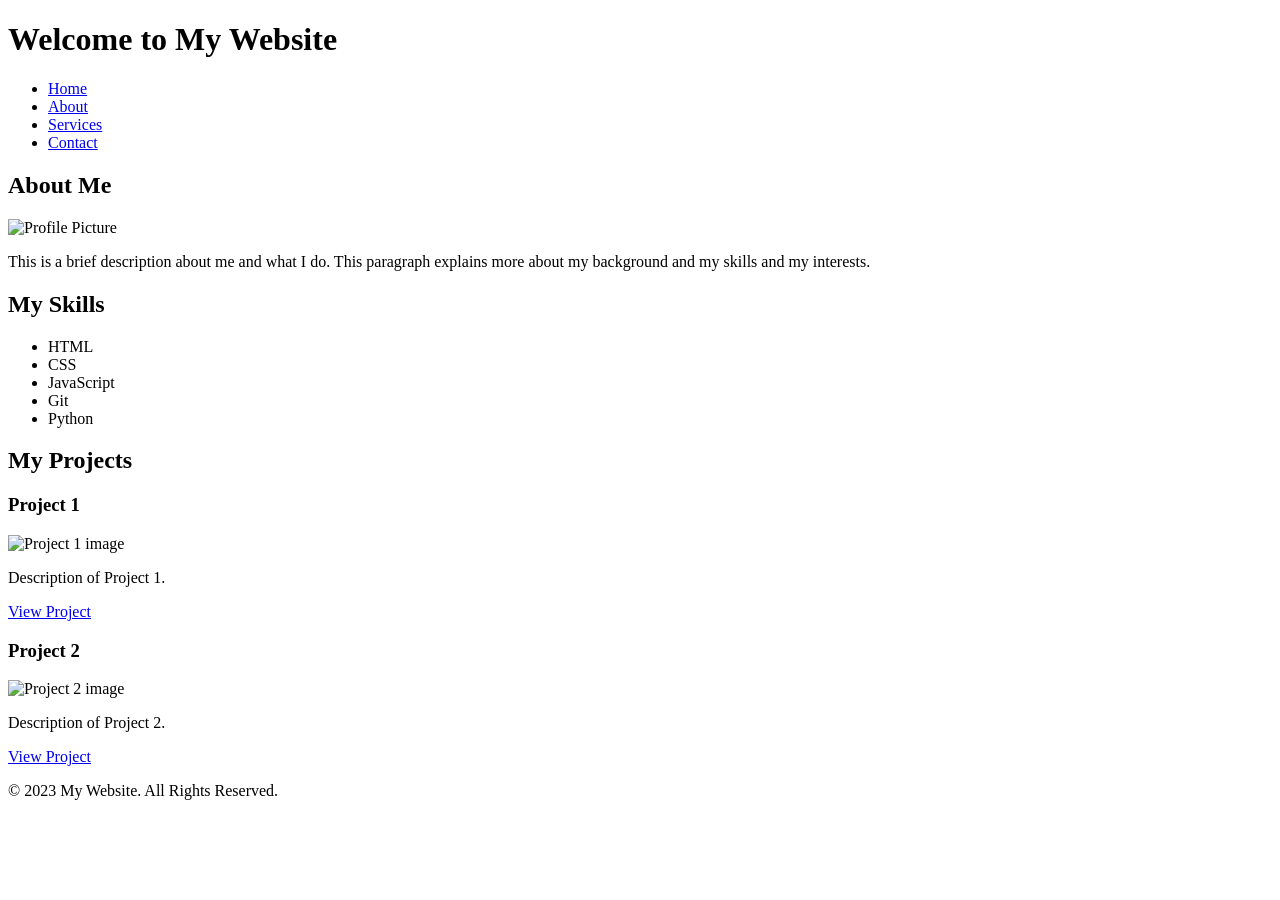
==== index.html @ 98b47ad1 "Index file" ====
<!DOCTYPE html>
<html lang="en">
<head>
    <meta charset="UTF-8">
    <meta name="viewport" content="width=device-width, initial-scale=1.0">
    <title>My Sample Website</title>
    <link rel="stylesheet" href="style.css">  <!-- Link to an external stylesheet (optional) -->
</head>
<body>
    <header>
        <h1>Welcome to My Website</h1>
        <nav>
            <ul>
                <li><a href="#">Home</a></li>
                <li><a href="#">About</a></li>
                <li><a href="#">Services</a></li>
                <li><a href="#">Contact</a></li>
            </ul>
        </nav>
    </header>

    <main>
        <section>
            <h2>About Me</h2>
            <img src="images/my_profile.jpg" alt="Profile Picture" width="200" height="200">
            <p>This is a brief description about me and what I do. This paragraph explains more about my background and my skills and my interests.</p>
        </section>

        <section>
            <h2>My Skills</h2>
            <ul>
                <li>HTML</li>
                <li>CSS</li>
                <li>JavaScript</li>
                <li>Git</li>
                <li>Python</li>
            </ul>
        </section>

        <section>
            <h2>My Projects</h2>
            <div class="project">
                <h3>Project 1</h3>
                 <img src="images/project1.png" alt="Project 1 image" width="150" height="150">
                <p>Description of Project 1.</p>
                <a href="#">View Project</a>
            </div>
            <div class="project">
                <h3>Project 2</h3>
                 <img src="images/project2.png" alt="Project 2 image" width="150" height="150">
                <p>Description of Project 2.</p>
                <a href="#">View Project</a>
            </div>
        </section>
    </main>

    <footer>
        <p>© 2023 My Website. All Rights Reserved.</p>
    </footer>

    <script src="script.js"></script> <!-- Link to an external Javascript file (optional) -->
</body>
</html>
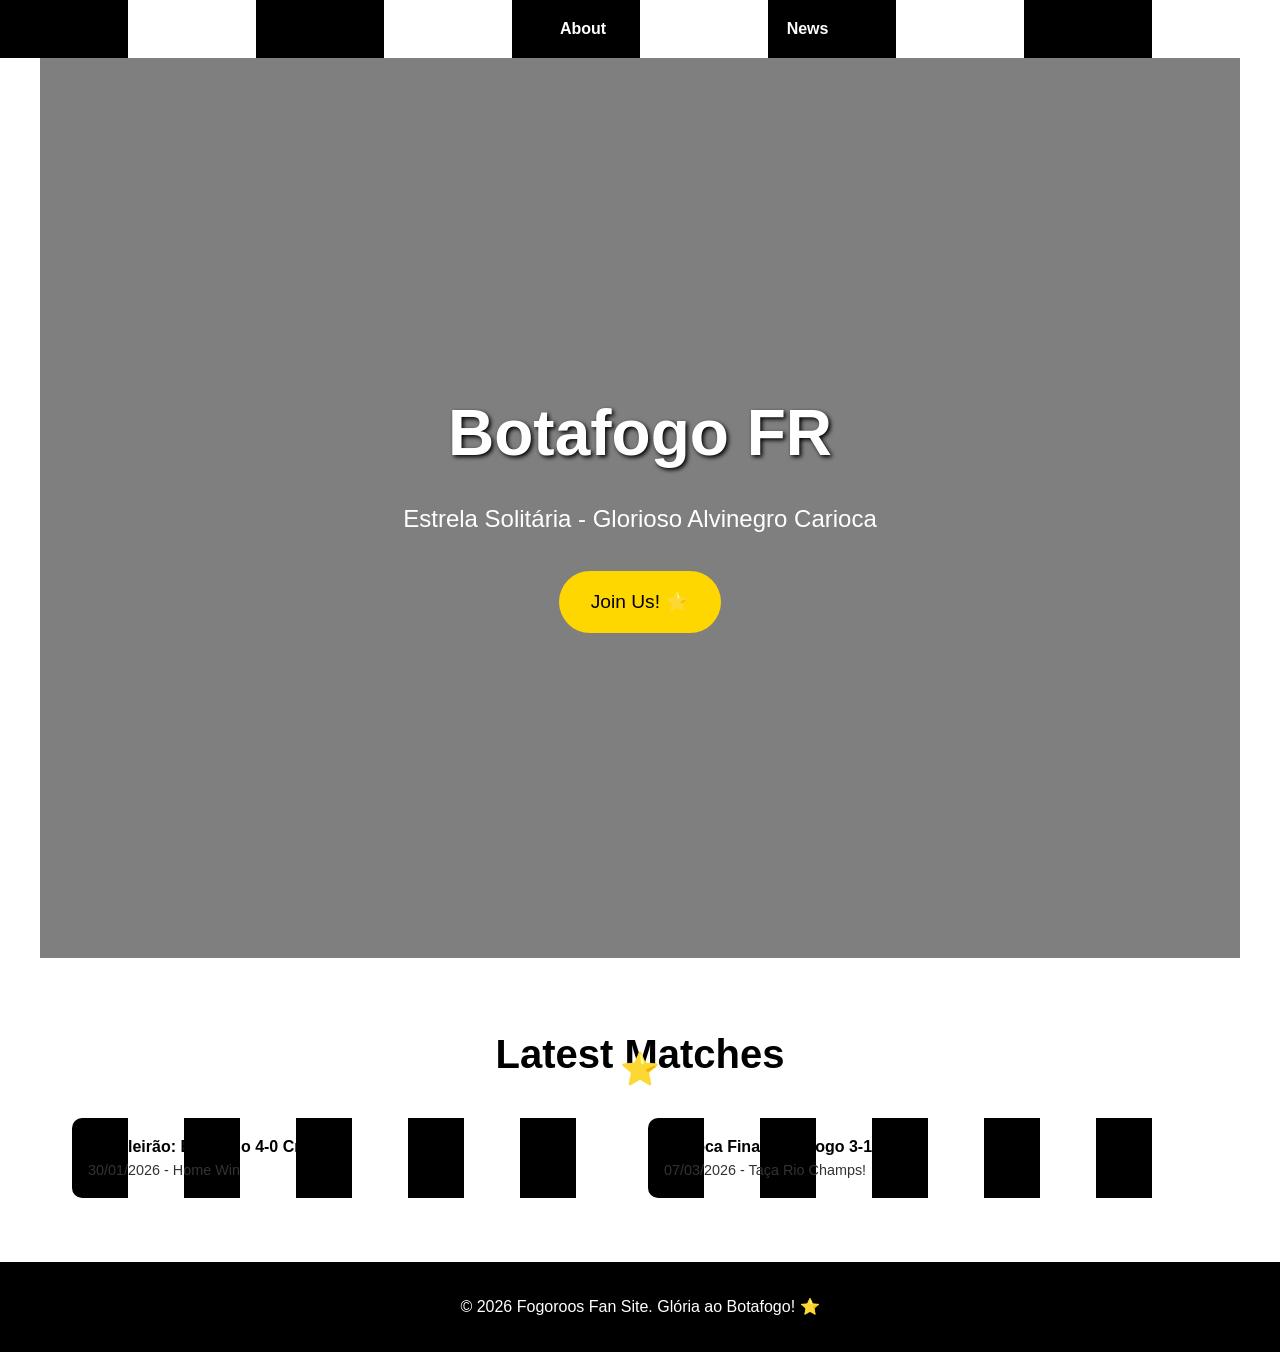
==== commit f1f4ce74: "first attempt" ====
--- a/index.html
+++ b/index.html
@@ -1,63 +1,46 @@
 <!DOCTYPE html>
 <html lang="en">
 <head>
-    <meta charset="UTF-8">
-    <meta name="viewport" content="width=device-width, initial-scale=1.0">
-    <title>My Sample Website</title>
-    <link rel="stylesheet" href="style.css">  <!-- Link to an external stylesheet (optional) -->
+  <meta charset="UTF-8">
+  <meta name="viewport" content="width=device-width, initial-scale=1.0">
+  <title>Botafogo FR Fan Site - Glória Eterna!</title>
+  <link rel="stylesheet" href="style.css">
 </head>
 <body>
-    <header>
-        <h1>Welcome to My Website</h1>
-        <nav>
-            <ul>
-                <li><a href="#">Home</a></li>
-                <li><a href="#">About</a></li>
-                <li><a href="#">Services</a></li>
-                <li><a href="#">Contact</a></li>
-            </ul>
-        </nav>
-    </header>
+  <header>
+    <nav>
+      <ul>
+        <li><a href="index.html">Home</a></li>
+        <li><a href="about.html">About</a></li>
+        <li><a href="events.html">Events</a></li>
+        <li><a href="news_tracker/">News</a></li>
+      </ul>
+    </nav>
+  </header>
 
-    <main>
-        <section>
-            <h2>About Me</h2>
-            <img src="images/my_profile.jpg" alt="Profile Picture" width="200" height="200">
-            <p>This is a brief description about me and what I do. This paragraph explains more about my background and my skills and my interests.</p>
-        </section>
+  <section class="hero">
+    <h1>Botafogo FR</h1>
+    <p>Estrela Solitária - Glorioso Alvinegro Carioca</p>
+    <a href="https://t.me/botafogofans" class="btn-join">Join Us! ⭐</a>
+  </section>
 
-        <section>
-            <h2>My Skills</h2>
-            <ul>
-                <li>HTML</li>
-                <li>CSS</li>
-                <li>JavaScript</li>
-                <li>Git</li>
-                <li>Python</li>
-            </ul>
-        </section>
+  <section>
+    <h2>Latest Matches</h2>
+    <div class="calendar">
+      <!-- Static top games from 2026 schedule -->
+      <div class="game">
+        <h4>Brasileirão: Botafogo 4-0 Cruzeiro</h4>
+        <p class="date">30/01/2026 - Home Win</p>
+      </div>
+      <div class="game">
+        <h4>Carioca Final: Botafogo 3-1 Bangu</h4>
+        <p class="date">07/03/2026 - Taça Rio Champs!</p>
+      </div>
+    </div>
+  </section>
 
-        <section>
-            <h2>My Projects</h2>
-            <div class="project">
-                <h3>Project 1</h3>
-                 <img src="images/project1.png" alt="Project 1 image" width="150" height="150">
-                <p>Description of Project 1.</p>
-                <a href="#">View Project</a>
-            </div>
-            <div class="project">
-                <h3>Project 2</h3>
-                 <img src="images/project2.png" alt="Project 2 image" width="150" height="150">
-                <p>Description of Project 2.</p>
-                <a href="#">View Project</a>
-            </div>
-        </section>
-    </main>
-
-    <footer>
-        <p>© 2023 My Website. All Rights Reserved.</p>
-    </footer>
-
-    <script src="script.js"></script> <!-- Link to an external Javascript file (optional) -->
+  <footer>
+    <p>&copy; 2026 Fogoroos Fan Site. Glória ao Botafogo! ⭐</p>
+  </footer>
 </body>
-</html>
+</html>
--- a/style.css
+++ b/style.css
@@ -0,0 +1,41 @@
+/* Botafogo Theme: Black/White stripes, Lone Star accents */
+:root {
+  --black: #000;
+  --white: #fff;
+  --gray: #333;
+  --star-gold: #FFD700;
+  --stripe-bg: repeating-linear-gradient(90deg, var(--black) 0%, var(--black) 10%, var(--white) 10%, var(--white) 20%);
+}
+
+* { margin: 0; padding: 0; box-sizing: border-box; }
+body { font-family: 'Arial', sans-serif; line-height: 1.6; color: var(--black); background: var(--white); }
+header { background: var(--stripe-bg); padding: 1rem 0; position: sticky; top: 0; z-index: 10; }
+nav ul { list-style: none; display: flex; justify-content: center; gap: 2rem; }
+nav a { color: var(--white); text-decoration: none; font-weight: bold; padding: 0.5rem 1rem; transition: background 0.3s; }
+nav a:hover { background: var(--black); border-radius: 5px; }
+
+.hero {
+  height: 100vh;
+  background: linear-gradient(rgba(0,0,0,0.5), rgba(0,0,0,0.5)), url('https://upload.wikimedia.org/wikipedia/commons/thumb/6/68/Est%C3%A1dio_Ol%C3%ADmpico_Nilton_Santos_2016.jpg/1280px-Est%C3%A1dio_Ol%C3%ADmpico_Nilton_Santos_2016.jpg') center/cover;
+  display: flex; flex-direction: column; justify-content: center; align-items: center; text-align: center; color: var(--white);
+}
+.hero h1 { font-size: 4rem; margin-bottom: 1rem; text-shadow: 2px 2px 4px var(--black); }
+.hero p { font-size: 1.5rem; margin-bottom: 2rem; }
+.btn-join { background: var(--star-gold); color: var(--black); padding: 1rem 2rem; font-size: 1.2rem; border: none; border-radius: 50px; cursor: pointer; transition: transform 0.3s; text-decoration: none; display: inline-block; }
+.btn-join:hover { transform: scale(1.05); }
+
+section { padding: 4rem 2rem; max-width: 1200px; margin: 0 auto; }
+h2 { font-size: 2.5rem; margin-bottom: 2rem; text-align: center; position: relative; }
+h2::after { content: '⭐'; position: absolute; bottom: -10px; left: 50%; transform: translateX(-50%); font-size: 2rem; }
+
+.calendar { display: grid; grid-template-columns: repeat(auto-fit, minmax(300px, 1fr)); gap: 1rem; }
+.game { background: var(--stripe-bg); padding: 1rem; border-radius: 10px; }
+.game h4 { font-weight: bold; }
+.date { font-size: 0.9rem; color: var(--gray); }
+
+.history p { text-align: justify; font-size: 1.1rem; }
+
+footer { background: var(--black); color: var(--white); text-align: center; padding: 2rem; }
+
+/* Modern responsive */
+@media (max-width: 768px) { .hero h1 { font-size: 2.5rem; } nav ul { flex-direction: column; } }
